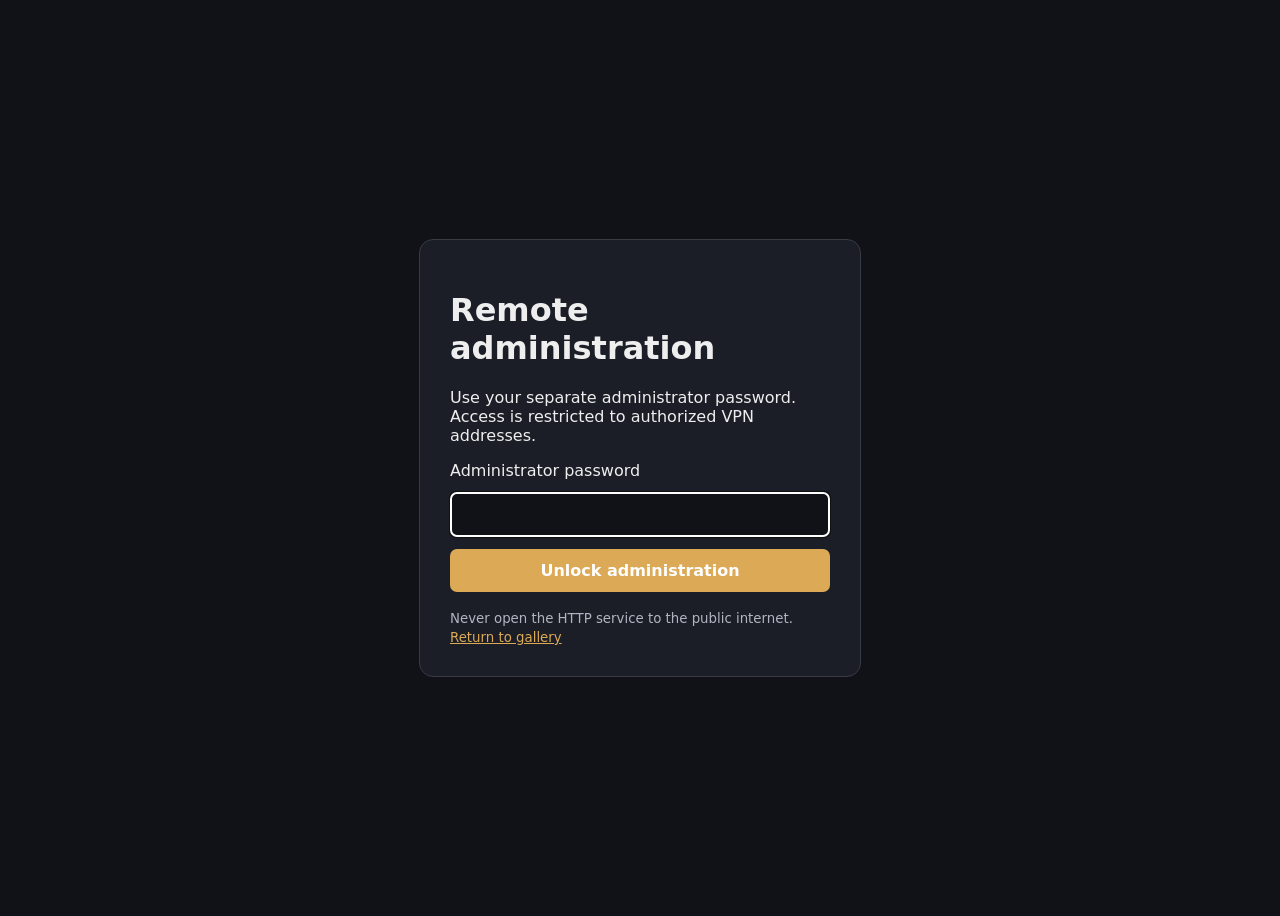
==== static/admin-login.html @ 435d4533 "feat: add local Windows service build, VPN-restricted remote admin and migration tools" ====
<!doctype html><html lang="en"><head><meta charset="utf-8"><meta name="viewport" content="width=device-width,initial-scale=1"><meta name="color-scheme" content="dark"><title>Remote administration · Plex Cast Explorer</title>
<style>body{background:#101218;color:#eee;font:16px system-ui;min-height:100vh;display:grid;place-items:center}main{background:#1b1e27;border:1px solid #393b44;border-radius:14px;padding:30px;width:min(380px,90vw)}input,button{display:block;width:100%;box-sizing:border-box;padding:12px;font:inherit;margin-top:12px}input{background:#101218;color:white;border:1px solid #555;border-radius:6px}button{background:#dca956;border:0;border-radius:7px;font-weight:bold}small{color:#b3b4c2}#error{color:#ff9e9e}</style></head><body><main><h1>Remote administration</h1><p>Use your separate administrator password. Access is restricted to authorized VPN addresses.</p><form id="form"><label for="password">Administrator password</label><input id="password" type="password" autocomplete="current-password" minlength="16" required autofocus><button id="submit">Unlock administration</button></form><p id="error" role="alert"></p><small>Never open the HTTP service to the public internet. <a style="color:#dca956" href="/">Return to gallery</a></small></main><script>document.getElementById('form').addEventListener('submit',async function(e){e.preventDefault();const btn=document.getElementById('submit');btn.disabled=true;try{const res=await fetch('/api/admin/login',{method:'POST',headers:{'Content-Type':'application/json'},body:JSON.stringify({password:document.getElementById('password').value})});const j=await res.json();if(!res.ok)throw Error(j.error||'Unable to authenticate');location.assign('/');}catch(e){document.getElementById('error').textContent=e.message;btn.disabled=false;}});</script></body></html>
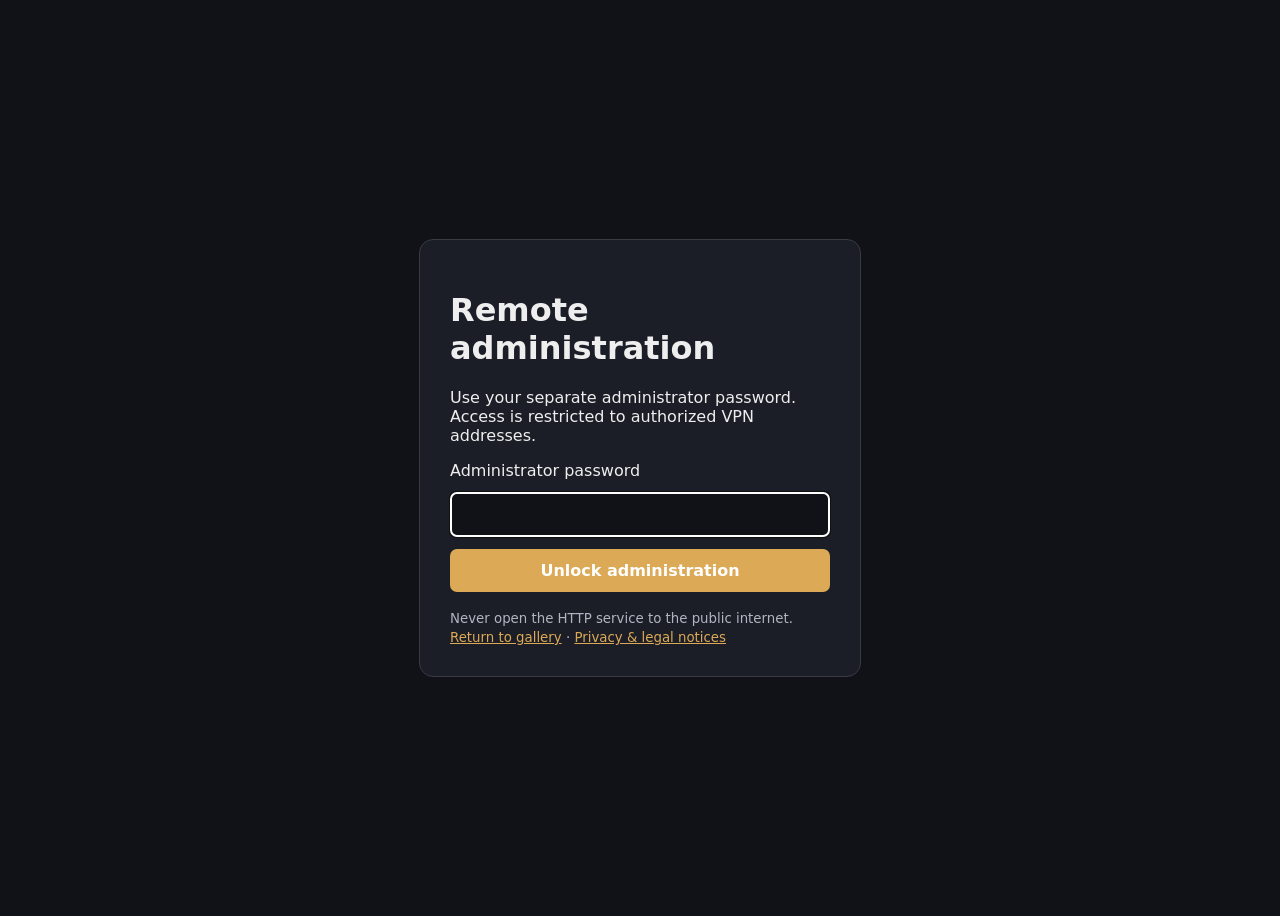
==== commit 522d760a: "fix(legal): serve privacy and rights notice before login, add source copyright and disclosure tests" ====
--- a/static/admin-login.html
+++ b/static/admin-login.html
@@ -1,2 +1,2 @@
 <!doctype html><html lang="en"><head><meta charset="utf-8"><meta name="viewport" content="width=device-width,initial-scale=1"><meta name="color-scheme" content="dark"><title>Remote administration · Plex Cast Explorer</title>
-<style>body{background:#101218;color:#eee;font:16px system-ui;min-height:100vh;display:grid;place-items:center}main{background:#1b1e27;border:1px solid #393b44;border-radius:14px;padding:30px;width:min(380px,90vw)}input,button{display:block;width:100%;box-sizing:border-box;padding:12px;font:inherit;margin-top:12px}input{background:#101218;color:white;border:1px solid #555;border-radius:6px}button{background:#dca956;border:0;border-radius:7px;font-weight:bold}small{color:#b3b4c2}#error{color:#ff9e9e}</style></head><body><main><h1>Remote administration</h1><p>Use your separate administrator password. Access is restricted to authorized VPN addresses.</p><form id="form"><label for="password">Administrator password</label><input id="password" type="password" autocomplete="current-password" minlength="16" required autofocus><button id="submit">Unlock administration</button></form><p id="error" role="alert"></p><small>Never open the HTTP service to the public internet. <a style="color:#dca956" href="/">Return to gallery</a></small></main><script>document.getElementById('form').addEventListener('submit',async function(e){e.preventDefault();const btn=document.getElementById('submit');btn.disabled=true;try{const res=await fetch('/api/admin/login',{method:'POST',headers:{'Content-Type':'application/json'},body:JSON.stringify({password:document.getElementById('password').value})});const j=await res.json();if(!res.ok)throw Error(j.error||'Unable to authenticate');location.assign('/');}catch(e){document.getElementById('error').textContent=e.message;btn.disabled=false;}});</script></body></html>
+<style>body{background:#101218;color:#eee;font:16px system-ui;min-height:100vh;display:grid;place-items:center}main{background:#1b1e27;border:1px solid #393b44;border-radius:14px;padding:30px;width:min(380px,90vw)}input,button{display:block;width:100%;box-sizing:border-box;padding:12px;font:inherit;margin-top:12px}input{background:#101218;color:white;border:1px solid #555;border-radius:6px}button{background:#dca956;border:0;border-radius:7px;font-weight:bold}small{color:#b3b4c2}#error{color:#ff9e9e}</style></head><body><main><h1>Remote administration</h1><p>Use your separate administrator password. Access is restricted to authorized VPN addresses.</p><form id="form"><label for="password">Administrator password</label><input id="password" type="password" autocomplete="current-password" minlength="16" required autofocus><button id="submit">Unlock administration</button></form><p id="error" role="alert"></p><small>Never open the HTTP service to the public internet. <a style="color:#dca956" href="/">Return to gallery</a> · <a style="color:#dca956" href="/privacy">Privacy &amp; legal notices</a></small></main><script>document.getElementById('form').addEventListener('submit',async function(e){e.preventDefault();const btn=document.getElementById('submit');btn.disabled=true;try{const res=await fetch('/api/admin/login',{method:'POST',headers:{'Content-Type':'application/json'},body:JSON.stringify({password:document.getElementById('password').value})});const j=await res.json();if(!res.ok)throw Error(j.error||'Unable to authenticate');location.assign('/');}catch(e){document.getElementById('error').textContent=e.message;btn.disabled=false;}});</script></body></html>
